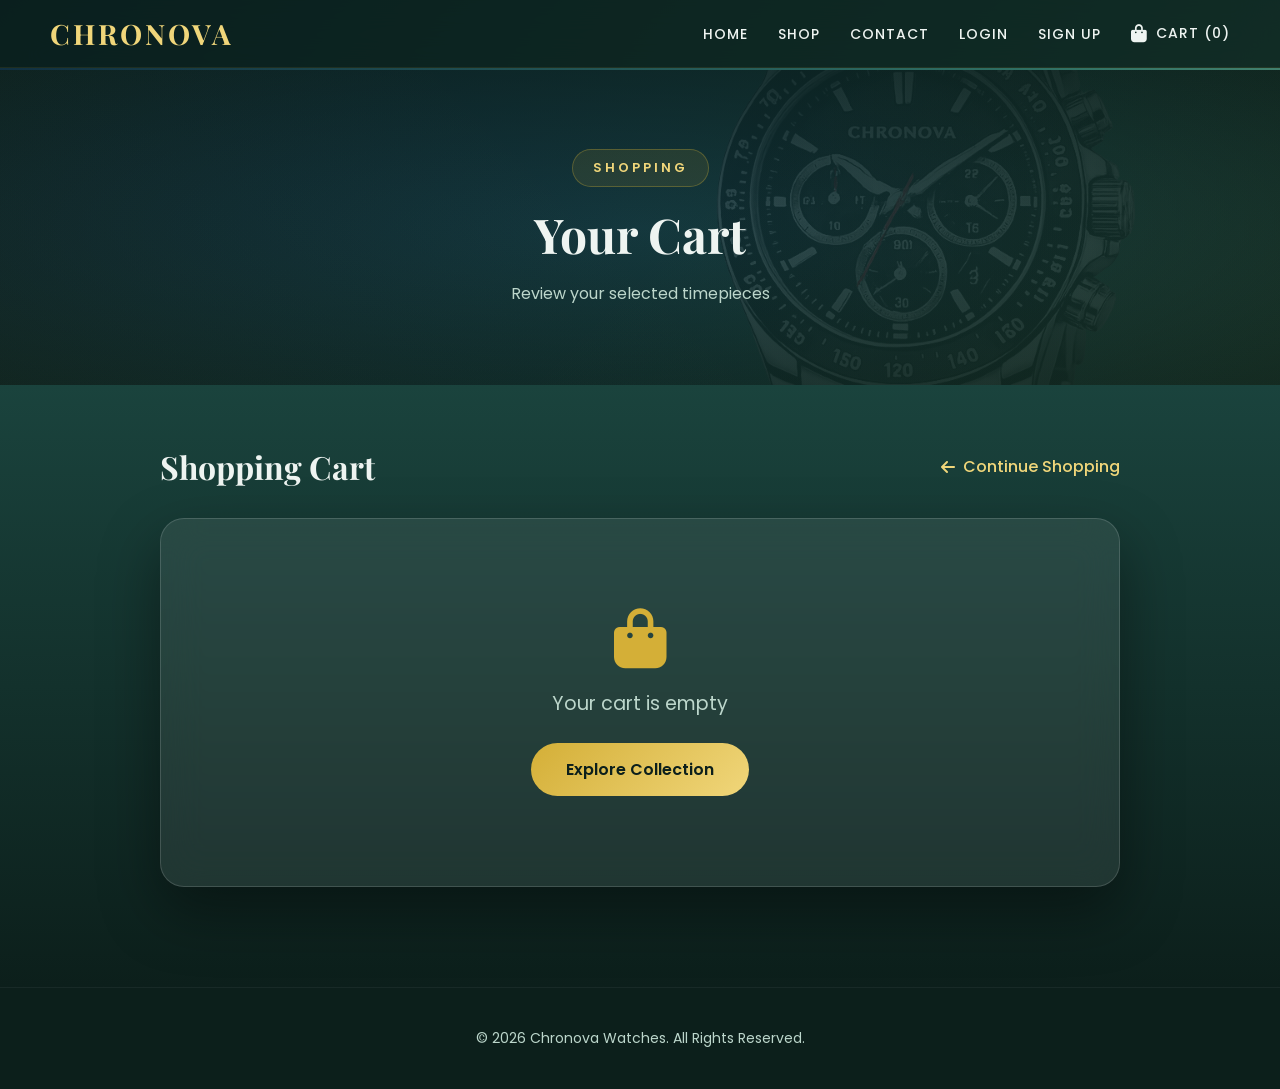
==== cart.html @ d94cf39f "Initial commit" ====
<!DOCTYPE html>
<html lang="en">
<head>
<meta charset="UTF-8">
<meta name="viewport" content="width=device-width, initial-scale=1.0">
<title>Chronova Watches | Shopping Cart</title>
<link href="https://fonts.googleapis.com/css2?family=Playfair+Display:wght@400;500;600;700&family=Poppins:wght@300;400;500;600&display=swap" rel="stylesheet">
<link rel="stylesheet" href="https://cdnjs.cloudflare.com/ajax/libs/font-awesome/6.4.0/css/all.min.css">

<style>
/* ===== CSS VARIABLES ===== */
:root {
    --primary-dark: #0f2c3f;
    --primary-teal: #2f6f63;
    --primary-light: #7bb88f;
    --gold: #d4af37;
    --gold-light: #f0d67a;
    --gold-dark: #b8962e;
    --dark-bg: #0c1f1b;
    --dark-teal: #1a433d;
    --text-light: #eef4f1;
    --text-muted: #bcd6cb;
    --glass-bg: rgba(255, 255, 255, 0.08);
    --glass-border: rgba(255, 255, 255, 0.15);
    --transition: all 0.4s cubic-bezier(0.4, 0, 0.2, 1);
}

/* ===== BASE STYLES ===== */
* {
    margin: 0;
    padding: 0;
    box-sizing: border-box;
}

body{
    font-family: 'Poppins', 'Helvetica Neue', sans-serif;
    background: linear-gradient(135deg, var(--primary-dark), var(--primary-teal), var(--primary-light));
    background-attachment: fixed;
    color: var(--text-light);
    min-height: 100vh;
}

/* ===== NAVBAR ===== */
.navbar {
    position: fixed;
    top: 0;
    left: 0;
    right: 0;
    display: flex;
    justify-content: space-between;
    align-items: center;
    padding: 15px 50px;
    background: rgba(10, 30, 25, 0.85);
    backdrop-filter: blur(20px);
    -webkit-backdrop-filter: blur(20px);
    z-index: 1000;
    transition: var(--transition);
    border-bottom: 1px solid rgba(212, 175, 55, 0.1);
}

.logo {
    font-family: 'Playfair Display', serif;
    font-size: 28px;
    font-weight: 700;
    letter-spacing: 3px;
    color: var(--gold-light);
    text-transform: uppercase;
}

.nav-links {
    display: flex;
    align-items: center;
    gap: 30px;
    list-style: none;
}

.nav-links a {
    font-size: 14px;
    font-weight: 500;
    letter-spacing: 1px;
    text-transform: uppercase;
    color: var(--text-light);
    position: relative;
    padding: 8px 0;
    transition: var(--transition);
    text-decoration: none;
}

.nav-links a::after {
    content: '';
    position: absolute;
    bottom: 0;
    left: 0;
    width: 0;
    height: 2px;
    background: linear-gradient(90deg, var(--gold), var(--gold-light));
    transition: var(--transition);
}

.nav-links a:hover::after {
    width: 100%;
}

.nav-links a:hover {
    color: var(--gold-light);
}

.cart-link {
    display: flex;
    align-items: center;
    gap: 8px;
}

.cart-link i {
    font-size: 18px;
}

.hamburger {
    display: none;
    font-size: 24px;
    color: var(--gold-light);
    cursor: pointer;
}

/* ===== PAGE HEADER ===== */
.page-header {
    min-height: 35vh;
    display: flex;
    align-items: center;
    justify-content: center;
    text-align: center;
    position: relative;
    background: linear-gradient(135deg, rgba(15, 44, 63, 0.9), rgba(20, 56, 51, 0.85)),
                url('static/bnr.png') center/cover no-repeat;
    margin-top: 70px;
}

.page-header::before {
    content: '';
    position: absolute;
    top: 0;
    left: 0;
    right: 0;
    bottom: 0;
    background: radial-gradient(ellipse at center, transparent 0%, rgba(10, 30, 25, 0.8) 100%);
}

.header-overlay {
    position: absolute;
    top: 0;
    left: 0;
    right: 0;
    bottom: 0;
    background: 
        linear-gradient(45deg, rgba(212, 175, 55, 0.03) 0%, transparent 50%),
        linear-gradient(-45deg, rgba(212, 175, 55, 0.03) 0%, transparent 50%);
}

.header-content {
    position: relative;
    z-index: 2;
}

.section-tag {
    display: inline-block;
    font-size: 13px;
    font-weight: 600;
    letter-spacing: 3px;
    text-transform: uppercase;
    color: var(--gold-light);
    margin-bottom: 15px;
    padding: 8px 20px;
    background: rgba(212, 175, 55, 0.1);
    border: 1px solid rgba(212, 175, 55, 0.3);
    border-radius: 25px;
}

.header-content h1 {
    font-family: 'Playfair Display', serif;
    font-size: 3rem;
    font-weight: 700;
    margin-bottom: 15px;
    color: var(--white);
}

.header-content p {
    font-size: 1rem;
    color: var(--text-muted);
}

/* ===== CART SECTION ===== */
.cart-section {
    padding: 60px 0 100px;
    background: linear-gradient(180deg, var(--dark-teal), var(--dark-bg));
}

.cart-container {
    max-width: 1000px;
    margin: 0 auto;
    padding: 0 20px;
}

.cart-header {
    display: flex;
    justify-content: space-between;
    align-items: center;
    margin-bottom: 30px;
}

.cart-header h2 {
    font-family: 'Playfair Display', serif;
    font-size: 2rem;
    color: var(--white);
}

.back-link {
    display: flex;
    align-items: center;
    gap: 8px;
    color: var(--gold-light);
    text-decoration: none;
    font-weight: 500;
    transition: var(--transition);
}

.back-link:hover {
    transform: translateX(-5px);
}

/* ===== CART BOX ===== */
.cart-box{
    background: var(--glass-bg);
    backdrop-filter: blur(20px);
    -webkit-backdrop-filter: blur(20px);
    border: 1px solid var(--glass-border);
    border-radius: 24px;
    padding: 30px;
    box-shadow: 0 25px 60px rgba(0, 0, 0, 0.4);
}

/* ===== CART ITEM ===== */
.cart-item{
    display: flex;
    align-items: center;
    gap: 25px;
    padding: 25px 0;
    border-bottom: 1px solid rgba(255, 255, 255, 0.1);
    transition: var(--transition);
}

.cart-item:hover {
    background: rgba(212, 175, 55, 0.05);
    margin: 0 -15px;
    padding: 25px 15px;
    border-radius: 16px;
}

.cart-item:last-child {
    border-bottom: none;
}

.cart-item img{
    width: 100px;
    height: 100px;
    object-fit: cover;
    border-radius: 16px;
    border: 2px solid rgba(212, 175, 55, 0.3);
    transition: var(--transition);
}

.cart-item:hover img {
    border-color: var(--gold);
    transform: scale(1.05);
}

.cart-info {
    flex: 1;
}

.cart-info strong {
    display: block;
    font-family: 'Playfair Display', serif;
    font-size: 1.3rem;
    color: var(--white);
    margin-bottom: 8px;
}

.cart-info .price {
    font-size: 1.1rem;
    color: var(--gold-light);
    font-weight: 600;
}

.cart-info .quantity {
    font-size: 0.9rem;
    color: var(--text-muted);
    margin-left: 10px;
}

.cart-actions {
    display: flex;
    gap: 10px;
}

.cart-actions button {
    padding: 10px 16px;
    border: none;
    border-radius: 12px;
    background: var(--glass-bg);
    border: 1px solid var(--glass-border);
    color: var(--text-light);
    font-size: 14px;
    cursor: pointer;
    transition: var(--transition);
}

.cart-actions button:hover {
    background: var(--gold);
    color: var(--dark-bg);
    transform: translateY(-2px);
}

.cart-actions button.remove-btn:hover {
    background: #e74c3c;
    color: white;
}

/* ===== EMPTY CART ===== */
.empty{
    text-align: center;
    padding: 60px 0;
}

.empty i {
    font-size: 60px;
    color: var(--gold);
    margin-bottom: 20px;
    animation: pulse 2s infinite;
}

.empty p {
    font-size: 1.2rem;
    color: var(--text-muted);
    margin-bottom: 25px;
}

.empty .btn-shop {
    display: inline-block;
    padding: 14px 35px;
    background: linear-gradient(135deg, var(--gold), var(--gold-light));
    color: var(--dark-bg);
    font-weight: 600;
    border-radius: 30px;
    text-decoration: none;
    transition: var(--transition);
}

.empty .btn-shop:hover {
    transform: translateY(-3px);
    box-shadow: 0 15px 40px rgba(212, 175, 55, 0.4);
}

/* ===== CART SUMMARY ===== */
.cart-summary {
    margin-top: 30px;
    padding-top: 30px;
    border-top: 1px solid rgba(255, 255, 255, 0.1);
}

.summary-row {
    display: flex;
    justify-content: space-between;
    align-items: center;
    margin-bottom: 15px;
    font-size: 1rem;
    color: var(--text-muted);
}

.summary-row.total {
    font-size: 1.5rem;
    font-weight: 700;
    color: var(--white);
    margin-top: 20px;
    padding-top: 20px;
    border-top: 1px solid rgba(255, 255, 255, 0.1);
}

.summary-row .amount {
    color: var(--gold-light);
    font-weight: 600;
}

.checkout-btn {
    width: 100%;
    margin-top: 25px;
    padding: 18px;
    border: none;
    border-radius: 16px;
    background: linear-gradient(135deg, var(--gold), var(--gold-light));
    color: var(--dark-bg);
    font-size: 16px;
    font-weight: 700;
    letter-spacing: 1px;
    text-transform: uppercase;
    cursor: pointer;
    transition: var(--transition);
}

.checkout-btn:hover {
    transform: translateY(-3px);
    box-shadow: 0 20px 50px rgba(212, 175, 55, 0.5);
}

/* ===== PAYMENT MODAL ===== */
#paymentModal {
    position: fixed;
    inset: 0;
    background: rgba(0, 0, 0, 0.8);
    display: none;
    justify-content: center;
    align-items: center;
    z-index: 9999;
    backdrop-filter: blur(10px);
}

.payment-box {
    background: linear-gradient(135deg, var(--dark-teal), var(--dark-bg));
    backdrop-filter: blur(30px);
    border: 1px solid rgba(212, 175, 55, 0.3);
    border-radius: 24px;
    padding: 40px;
    width: 340px;
    text-align: center;
    animation: modalSlide 0.4s ease;
}

@keyframes modalSlide {
    from {
        opacity: 0;
        transform: translateY(-30px);
    }
    to {
        opacity: 1;
        transform: translateY(0);
    }
}

.payment-box h2 {
    font-family: 'Playfair Display', serif;
    font-size: 1.8rem;
    margin-bottom: 20px;
    color: var(--white);
}

.payment-box .timer-text {
    display: inline-block;
    font-size: 14px;
    font-weight: 600;
    color: var(--gold-light);
    padding: 10px 18px;
    background: rgba(212, 175, 55, 0.15);
    border: 1px solid var(--gold);
    border-radius: 25px;
    margin-bottom: 15px;
    animation: pulse 1.5s infinite;
}

.payment-box .payment-status {
    font-size: 14px;
    font-weight: 600;
    color: #ff6b6b;
    margin-bottom: 15px;
}

.payment-box p {
    font-size: 0.95rem;
    color: var(--text-muted);
    margin-bottom: 15px;
}

.payment-box img {
    width: 200px;
    margin: 20px auto;
    border-radius: 16px;
    box-shadow: 0 10px 30px rgba(0, 0, 0, 0.3);
}

.payment-box .upi-id {
    font-size: 1rem;
    color: var(--gold-light);
    font-weight: 600;
    margin-bottom: 25px;
}

.payment-buttons {
    display: flex;
    gap: 15px;
    justify-content: center;
}

.payment-buttons button {
    padding: 12px 25px;
    border: none;
    border-radius: 12px;
    font-weight: 600;
    cursor: pointer;
    transition: var(--transition);
}

.payment-buttons .confirm-btn {
    background: linear-gradient(135deg, var(--gold), var(--gold-light));
    color: var(--dark-bg);
}

.payment-buttons .cancel-btn {
    background: transparent;
    border: 1px solid var(--text-muted);
    color: var(--text-light);
}

.payment-buttons button:hover {
    transform: translateY(-2px);
}

/* ===== FOOTER ===== */
.footer {
    background: var(--dark-bg);
    padding: 40px 0;
    text-align: center;
    border-top: 1px solid rgba(255, 255, 255, 0.05);
}

.footer p {
    font-size: 14px;
    color: var(--text-muted);
}

/* ===== ANIMATIONS ===== */
@keyframes pulse {
    0% {
        box-shadow: 0 0 0 0 rgba(212, 175, 55, 0.4);
    }
    70% {
        box-shadow: 0 0 0 15px rgba(212, 175, 55, 0);
    }
    100% {
        box-shadow: 0 0 0 0 rgba(212, 175, 55, 0);
    }
}

/* ===== RESPONSIVE ===== */
@media (max-width: 768px) {
    .navbar {
        padding: 15px 20px;
        flex-wrap: wrap;
    }

    .nav-links {
        display: none;
    }

    .hamburger {
        display: block;
    }

    .header-content h1 {
        font-size: 2rem;
    }

    .cart-header {
        flex-direction: column;
        gap: 15px;
        text-align: center;
    }

    .cart-item {
        flex-direction: column;
        text-align: center;
    }

    .cart-item img {
        width: 150px;
        height: 150px;
    }

    .cart-actions {
        justify-content: center;
    }

    .payment-box {
        width: 90%;
        margin: 0 20px;
    }
}
</style>
</head>

<body>
    <!-- NAVBAR -->
    <nav class="navbar">
        <div class="logo">Chronova</div>
        <ul class="nav-links">
            <li><a href="index.html">Home</a></li>
            <li><a href="shop.html">Shop</a></li>
            <li><a href="contact.html">Contact</a></li>
            <li><a href="login.html">Login</a></li>
            <li><a href="signup.html">Sign Up</a></li>
            <li>
                <a href="cart.html" class="cart-link">
                    <i class="fas fa-shopping-bag"></i>
                    <span>Cart (<span id="cartCount">0</span>)</span>
                </a>
            </li>
        </ul>
        <div class="hamburger">
            <i class="fas fa-bars"></i>
        </div>
    </nav>

    <!-- PAGE HEADER -->
    <section class="page-header">
        <div class="header-overlay"></div>
        <div class="header-content">
            <span class="section-tag">Shopping</span>
            <h1>Your Cart</h1>
            <p>Review your selected timepieces</p>
        </div>
    </section>

    <!-- CART SECTION -->
    <section class="cart-section">
        <div class="cart-container">
            <div class="cart-header">
                <h2>Shopping Cart</h2>
                <a href="shop.html" class="back-link">
                    <i class="fas fa-arrow-left"></i> Continue Shopping
                </a>
            </div>

            <div class="cart-box">
                <div id="cartItems"></div>

                <!-- Cart Summary -->
                <div class="cart-summary" id="cartSummary" style="display: none;">
                    <div class="summary-row">
                        <span>Subtotal</span>
                        <span class="amount">₹<span id="subtotal">0</span></span>
                    </div>
                    <div class="summary-row">
                        <span>Shipping</span>
                        <span class="amount">Free</span>
                    </div>
                    <div class="summary-row">
                        <span>Tax (18%)</span>
                        <span class="amount">₹<span id="tax">0</span></span>
                    </div>
                    <div class="summary-row total">
                        <span>Total</span>
                        <span class="amount">₹<span id="total">0</span></span>
                    </div>
                    <button class="checkout-btn" onclick="checkout()">
                        <i class="fas fa-lock"></i> Proceed to Checkout
                    </button>
                </div>
            </div>
        </div>
    </section>

    <!-- FOOTER -->
    <footer class="footer">
        <div class="container">
            <p>&copy; 2026 Chronova Watches. All Rights Reserved.</p>
        </div>
    </footer>

    <!-- PAYMENT MODAL -->
    <div id="paymentModal">
        <div class="payment-box">
            <h2>Complete Payment</h2>
            <p class="timer-text" id="timerText"></p>
            <p class="payment-status" id="paymentStatus"></p>
            <p>Scan QR to Pay</p>
            <img id="qrCode" alt="Payment QR Code">
            <p class="upi-id">UPI ID: <b>6203790756@ptyes</b></p>
            <div class="payment-buttons">
                <button class="confirm-btn" onclick="confirmPayment()">I've Paid</button>
                <button class="cancel-btn" onclick="closePayment()">Cancel</button>
            </div>
        </div>
    </div>

<script>
/* ===============================
   PRODUCT IMAGE MAP
================================ */
const productImages = {
    "Chronova Elite":"static/w1.jpg",
    "Chronova Prime":"static/w2.jpg",
    "Chronova Neo":"static/w3.jpg",
    "Chronova Royal":"static/w4.jpg",
    "Chronova Classic":"static/w5.jpg",
    "Chronova Urban":"static/w6.jpg",
    "Chronova Sport":"static/w7.jpg",
    "Chronova Luxe":"static/w8.jpg",
    "Chronova Sovereign":"static/w9.jpg",
    "Chronova Heritage":"static/w10.jpg",
    "Chronova Velocity":"static/w11.jpg",
    "Chronova Monarch":"static/w12.jpg",
    "Chronova Drift":"static/w13.jpg",
    "Chronova Apex":"static/w14.jpg",
    "Chronova Horizon":"static/w15.jpg",
    "Chronova Prestige":"static/w16.jpg",
    "Chronova Flux":"static/w17.jpg",
    "Chronova Imperial":"static/w18.jpg",
    "Chronova NovaX":"static/w19.jpg",
    "Chronova Eternity":"static/w20.jpg"
};

/* ===============================
   CART INIT
================================ */
let cart = JSON.parse(localStorage.getItem("chronova_cart")) || [];

/* ===============================
   PAYMENT TIMER VARIABLES
================================ */
let paymentTimer;
let timeLeft = 300; // 5 minutes
let paymentCompleted = false;

/* ===============================
   RENDER CART
================================ */
function renderCart(){
    const box = document.getElementById("cartItems");
    const summary = document.getElementById("cartSummary");
    const subtotalEl = document.getElementById("subtotal");
    const taxEl = document.getElementById("tax");
    const totalEl = document.getElementById("total");
    
    box.innerHTML = "";
    let total = 0;

    if(cart.length === 0){
        box.innerHTML = `
            <div class="empty">
                <i class="fas fa-shopping-bag"></i>
                <p>Your cart is empty</p>
                <a href="shop.html" class="btn-shop">Explore Collection</a>
            </div>`;
        summary.style.display = "none";
        document.getElementById("cartCount").innerText = "0";
        return;
    }

    summary.style.display = "block";

    cart.forEach((item, i) => {
        total += item.price * item.qty;

        box.innerHTML += `
        <div class="cart-item">
            <img src="${productImages[item.name]}" alt="${item.name}">
            <div class="cart-info">
                <strong>${item.name}</strong>
                <div>
                    <span class="price">₹${item.price.toLocaleString()}</span>
                    <span class="quantity">× ${item.qty}</span>
                </div>
            </div>
            <div class="cart-actions">
                <button onclick="changeQty(${i},-1)" title="Decrease"><i class="fas fa-minus"></i></button>
                <button onclick="changeQty(${i},1)" title="Increase"><i class="fas fa-plus"></i></button>
                <button class="remove-btn" onclick="removeItem(${i})" title="Remove"><i class="fas fa-trash"></i></button>
            </div>
        </div>`;
    });

    const subtotal = total;
    const tax = Math.round(subtotal * 0.18);
    const grandTotal = subtotal + tax;

    subtotalEl.innerText = subtotal.toLocaleString();
    taxEl.innerText = tax.toLocaleString();
    totalEl.innerText = grandTotal.toLocaleString();
    
    // Update cart count
    const cartCount = cart.reduce((sum, item) => sum + item.qty, 0);
    document.getElementById("cartCount").innerText = cartCount;
}

/* ===============================
   CART ACTIONS
================================ */
function changeQty(i, c){
    cart[i].qty += c;
    if(cart[i].qty <= 0) cart.splice(i,1);
    save();
}

function removeItem(i){
    if(confirm("Remove this item from cart?")){
        cart.splice(i,1);
        save();
    }
}

function save(){
    localStorage.setItem("chronova_cart", JSON.stringify(cart));
    renderCart();
}

/* ===============================
   CHECKOUT (UPI + QR)
================================ */
function checkout(){
    if(cart.length === 0){
        alert("Cart is empty!");
        return;
    }

    const amount = cart.reduce((sum,item)=>sum + item.price * item.qty,0);
    const upiId = "6203790756@ptyes";

    const upiLink = `upi://pay?pa=${upiId}&pn=Chronova&am=${amount}&cu=INR`;

    // Mobile → direct UPI app
    if (/Android|iPhone|iPad/i.test(navigator.userAgent)) {
        window.location.href = upiLink;
    } else {
        // Desktop → QR + Timer
        document.getElementById("paymentModal").style.display = "flex";
        
        // Generate QR code with UPI payment link
        const qrData = encodeURIComponent(upiLink);
        const qrUrl = `https://api.qrserver.com/v1/create-qr-code/?size=220x220&data=${qrData}`;
        document.getElementById("qrCode").src = qrUrl;
        
        startPaymentTimer();
    }
}

/* ===============================
   PAYMENT TIMER
================================ */
function startPaymentTimer(){
    clearInterval(paymentTimer);
    timeLeft = 300;
    paymentCompleted = false;

    const timerText = document.getElementById("timerText");
    const statusText = document.getElementById("paymentStatus");
    timerText.innerText = "";
    statusText.innerText = "";

    paymentTimer = setInterval(() => {
        const min = Math.floor(timeLeft / 60);
        const sec = timeLeft % 60;

        timerText.innerText = `⏳ Time left: ${min}:${sec < 10 ? "0"+sec : sec}`;

        if(timeLeft <= 0){
            clearInterval(paymentTimer);

            if(!paymentCompleted){
                timerText.innerText = "";
                statusText.innerText = "❌ Payment Failed (Time Expired)";
            }
        }

        timeLeft--;
    }, 1000);
}

/* ===============================
   PAYMENT SUCCESS
================================ */
function confirmPayment(){
    paymentCompleted = true;
    clearInterval(paymentTimer);

    alert("Payment Successful 🎉");

    localStorage.removeItem("chronova_cart");
    cart = [];
    renderCart();
    closePayment();
}

/* ===============================
   CLOSE PAYMENT MODAL
================================ */
function closePayment(){
    clearInterval(paymentTimer);
    document.getElementById("paymentModal").style.display = "none";
}

/* ===============================
   INITIAL LOAD
================================ */
renderCart();
</script>

</body>
</html>
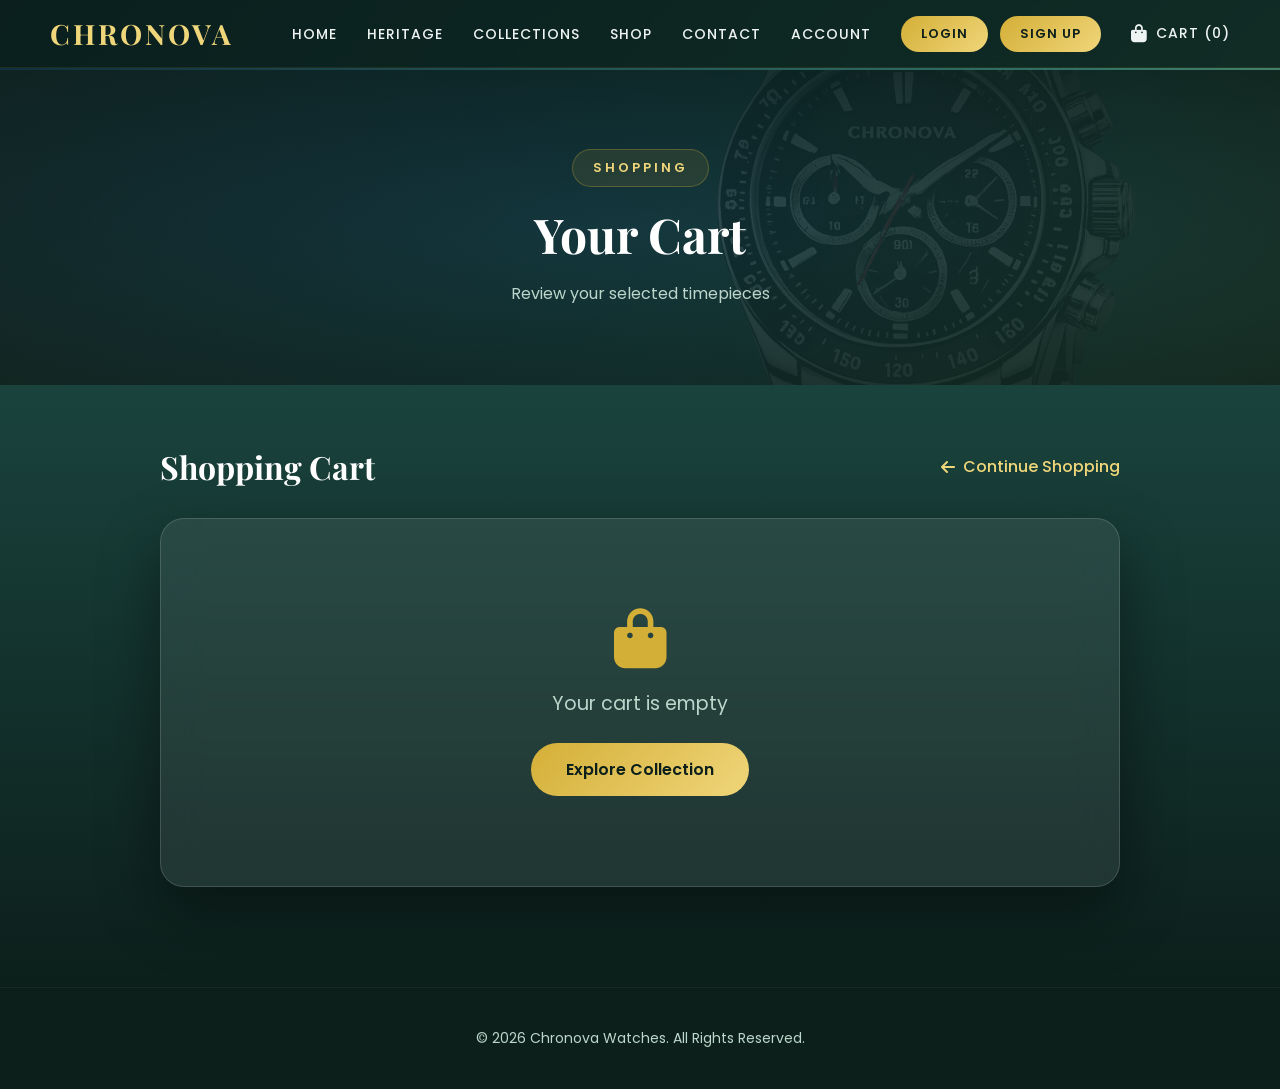
==== commit 3be194a1: "Update project" ====
--- a/cart.html
+++ b/cart.html
@@ -3,7 +3,10 @@
 <head>
 <meta charset="UTF-8">
 <meta name="viewport" content="width=device-width, initial-scale=1.0">
-<title>Chronova Watches | Shopping Cart</title>
+<!-- Global Theme Controller -->
+<script src="theme.js"></script>
+
+<link rel="stylesheet" href="theme.css">
 <link href="https://fonts.googleapis.com/css2?family=Playfair+Display:wght@400;500;600;700&family=Poppins:wght@300;400;500;600&display=swap" rel="stylesheet">
 <link rel="stylesheet" href="https://cdnjs.cloudflare.com/ajax/libs/font-awesome/6.4.0/css/all.min.css">
 
@@ -122,6 +125,49 @@
     cursor: pointer;
 }
 
+/* User Box Styles */
+#userBox {
+    display: flex;
+    align-items: center;
+    gap: 12px;
+}
+
+#userBox a {
+    padding: 8px 20px;
+    border-radius: 25px;
+    font-size: 13px;
+    font-weight: 600;
+    text-transform: uppercase;
+    letter-spacing: 1px;
+    background: linear-gradient(135deg, var(--gold), var(--gold-light));
+    color: var(--dark-bg);
+    transition: var(--transition);
+    text-decoration: none;
+}
+
+#userBox a:hover {
+    transform: translateY(-2px);
+    box-shadow: 0 8px 25px rgba(212, 175, 55, 0.4);
+}
+
+#userBox span {
+    color: var(--gold-light);
+    font-weight: 600;
+    font-size: 14px;
+}
+
+#userBox a[onclick] {
+    background: transparent;
+    color: var(--gold-light);
+    border: 1px solid var(--gold);
+    padding: 7px 19px;
+}
+
+#userBox a[onclick]:hover {
+    background: var(--gold);
+    color: var(--dark-bg);
+}
+
 /* ===== PAGE HEADER ===== */
 .page-header {
     min-height: 35vh;
@@ -557,6 +603,19 @@
 
     .nav-links {
         display: none;
+        position: fixed;
+        top: 65px;
+        left: 0;
+        right: 0;
+        background: rgba(6, 31, 27, 0.98);
+        border-bottom: 1px solid rgba(217, 184, 74, 0.15);
+        flex-direction: column;
+        padding: 20px;
+        gap: 15px;
+    }
+
+    .nav-links.active {
+        display: flex;
     }
 
     .hamburger {
@@ -598,21 +657,23 @@
 <body>
     <!-- NAVBAR -->
     <nav class="navbar">
-        <div class="logo">Chronova</div>
-        <ul class="nav-links">
+        <a href="index.html" class="logo" style="text-decoration:none;">Chronova</a>
+        <ul class="nav-links" id="cartNavLinks">
             <li><a href="index.html">Home</a></li>
+            <li><a href="heritage.html">Heritage</a></li>
+            <li><a href="collections.html">Collections</a></li>
             <li><a href="shop.html">Shop</a></li>
             <li><a href="contact.html">Contact</a></li>
-            <li><a href="login.html">Login</a></li>
-            <li><a href="signup.html">Sign Up</a></li>
+            <li><a href="account.html">Account</a></li>
+            <li id="userBox"></li>
             <li>
-                <a href="cart.html" class="cart-link">
+                <a href="cart.html" class="cart-link active">
                     <i class="fas fa-shopping-bag"></i>
                     <span>Cart (<span id="cartCount">0</span>)</span>
                 </a>
             </li>
         </ul>
-        <div class="hamburger">
+        <div class="hamburger" id="cartHamburger">
             <i class="fas fa-bars"></i>
         </div>
     </nav>
@@ -896,9 +957,47 @@
 }
 
 /* ===============================
-   INITIAL LOAD
+   INITIAL LOAD & AUTH
 ================================ */
 renderCart();
+
+// Update userBox state
+const isLoggedIn = localStorage.getItem("chronova_logged_in");
+const username = localStorage.getItem("chronova_username");
+const userBox = document.getElementById("userBox");
+
+if (userBox) {
+    if (isLoggedIn === "true" && username) {
+        userBox.innerHTML = `
+            <a href="account.html" title="Atelier Profile" style="background:transparent;border:none;padding:0;box-shadow:none;transform:none;">
+                <span style="color:#f0d67a;font-weight:bold;cursor:pointer;">
+                    Hi, ${username}
+                </span>
+            </a>
+            <a href="#" onclick="logout()" style="margin-left:12px;">Logout</a>
+        `;
+    } else {
+        userBox.innerHTML = `
+            <a href="login.html">Login</a>
+            <a href="signup.html">Sign Up</a>
+        `;
+    }
+}
+
+function logout() {
+    localStorage.removeItem("chronova_logged_in");
+    localStorage.removeItem("chronova_username");
+    window.location.href = "index.html";
+}
+
+// Mobile Hamburger Toggle
+const cartHamburger = document.getElementById("cartHamburger");
+const cartNavLinks = document.getElementById("cartNavLinks");
+if (cartHamburger && cartNavLinks) {
+    cartHamburger.addEventListener("click", () => {
+        cartNavLinks.classList.toggle("active");
+    });
+}
 </script>
 
 </body>
--- a/theme.css
+++ b/theme.css
@@ -0,0 +1,548 @@
+/* ========================================================================== */
+/* CHRONOVA GLOBAL LUXURY THEME SYSTEM                                        */
+/* Supports Dark Mode (Haute Emerald) and Light Mode (Haute Ivory & Gold)      */
+/* ========================================================================== */
+
+/* ===== 1. ROOT VARIABLES (DARK MODE DEFAULT) ===== */
+:root {
+    --bg-primary: #061F1B;
+    --bg-secondary: #082822;
+    --bg-surface: #0B3028;
+    --bg-surface-light: #103A31;
+    --bg-card: rgba(11, 48, 40, 0.55);
+    --bg-card-hover: rgba(16, 58, 49, 0.7);
+
+    --gold: #D9B84A;
+    --gold-light: #F0D36A;
+    --gold-dark: #A8892F;
+    --gold-subtle: rgba(217, 184, 74, 0.12);
+    --gold-border: rgba(217, 184, 74, 0.22);
+    --gold-border-hover: rgba(217, 184, 74, 0.45);
+
+    --text-primary: #FAF7F2;
+    --text-secondary: #B8C9C3;
+    --text-muted: #7F9690;
+    --text-inverse: #061F1B;
+    --white: #ffffff;
+
+    --primary-dark: #061F1B;
+    --primary-teal: #082822;
+    --primary-light: #103A31;
+    --dark-bg: #061F1B;
+    --dark-teal: #082822;
+    --text-light: #FAF7F2;
+
+    --glass-bg: rgba(6, 31, 27, 0.75);
+    --glass-modal-bg: rgba(6, 31, 27, 0.95);
+    --glass-border: rgba(217, 184, 74, 0.22);
+    --shadow-luxury: 0 20px 50px rgba(0, 0, 0, 0.55);
+    --shadow-card: 0 10px 30px rgba(0, 0, 0, 0.35);
+
+    --navbar-bg: rgba(6, 31, 27, 0.88);
+    --footer-bg: #061F1B;
+    --input-bg: rgba(8, 40, 34, 0.65);
+    --input-border: rgba(217, 184, 74, 0.25);
+}
+
+/* ===== 2. LIGHT MODE (HAUTE IVORY, EMERALD & GOLD) ===== */
+[data-theme="light"] {
+    --bg-primary: #F8F5EE;
+    --bg-secondary: #EFE9DC;
+    --bg-surface: #FFFFFF;
+    --bg-surface-light: #F4EFE4;
+    --bg-card: rgba(255, 255, 255, 0.92);
+    --bg-card-hover: rgba(255, 255, 255, 0.98);
+
+    --gold: #A8862A;
+    --gold-light: #C29D38;
+    --gold-dark: #7A5E18;
+    --gold-subtle: rgba(168, 134, 42, 0.08);
+    --gold-border: rgba(168, 134, 42, 0.25);
+    --gold-border-hover: rgba(168, 134, 42, 0.55);
+
+    --text-primary: #061F1B;
+    --text-secondary: #2C4841;
+    --text-muted: #5B756E;
+    --text-inverse: #FAF7F2;
+    --white: #ffffff;
+
+    --primary-dark: #F8F5EE;
+    --primary-teal: #EFE9DC;
+    --primary-light: #E3DDD0;
+    --dark-bg: #F8F5EE;
+    --dark-teal: #EFE9DC;
+    --text-light: #061F1B;
+
+    --glass-bg: rgba(255, 255, 255, 0.85);
+    --glass-modal-bg: rgba(255, 255, 255, 0.98);
+    --glass-border: rgba(168, 134, 42, 0.25);
+    --shadow-luxury: 0 20px 50px rgba(6, 31, 27, 0.12);
+    --shadow-card: 0 10px 30px rgba(6, 31, 27, 0.08);
+
+    --navbar-bg: rgba(248, 245, 238, 0.92);
+    --footer-bg: #EFE9DC;
+    --input-bg: #FFFFFF;
+    --input-border: rgba(168, 134, 42, 0.3);
+}
+
+/* ========================================================================== */
+/* COMPONENT SPECIFIC LIGHT THEME ADAPTATIONS                                 */
+/* ========================================================================== */
+
+/* Body & Base */
+[data-theme="light"] body {
+    background-color: var(--bg-primary) !important;
+    color: var(--text-primary) !important;
+}
+
+/* Global Navbar */
+[data-theme="light"] .navbar,
+[data-theme="light"] nav,
+[data-theme="light"] .auth-navbar {
+    background: var(--navbar-bg) !important;
+    border-bottom: 1px solid var(--gold-border) !important;
+    backdrop-filter: blur(20px) !important;
+    -webkit-backdrop-filter: blur(20px) !important;
+    box-shadow: 0 4px 20px rgba(6, 31, 27, 0.05);
+}
+
+[data-theme="light"] .logo {
+    color: var(--gold) !important;
+}
+
+[data-theme="light"] .nav-links a,
+[data-theme="light"] nav ul a {
+    color: var(--text-primary) !important;
+}
+
+[data-theme="light"] .nav-links a:hover,
+[data-theme="light"] nav ul a:hover,
+[data-theme="light"] .nav-links a.active {
+    color: var(--gold) !important;
+}
+
+[data-theme="light"] .nav-links a::after {
+    background: linear-gradient(90deg, var(--gold), var(--gold-light)) !important;
+}
+
+[data-theme="light"] .hamburger {
+    color: var(--gold) !important;
+}
+
+[data-theme="light"] #userBox a {
+    background: linear-gradient(135deg, var(--gold), var(--gold-light)) !important;
+    color: #FAF7F2 !important;
+}
+
+[data-theme="light"] #userBox span {
+    color: var(--gold-dark) !important;
+}
+
+[data-theme="light"] #userBox a[onclick] {
+    background: transparent !important;
+    color: var(--gold) !important;
+    border-color: var(--gold) !important;
+}
+
+[data-theme="light"] #userBox a[onclick]:hover {
+    background: var(--gold) !important;
+    color: #FAF7F2 !important;
+}
+
+/* Mobile Navigation Menus */
+@media (max-width: 860px) {
+    [data-theme="light"] .nav-links,
+    [data-theme="light"] nav ul {
+        background: rgba(248, 245, 238, 0.98) !important;
+        border-bottom: 1px solid var(--gold-border) !important;
+    }
+}
+
+/* ========================================================================== */
+/* HOME PAGE (index.html) LIGHT ADAPTATIONS                                   */
+/* ========================================================================== */
+[data-theme="light"] .hero-scroll-container {
+    background: linear-gradient(180deg, #F8F5EE 0%, #EFE9DC 100%) !important;
+}
+
+[data-theme="light"] .hero-main-content h1,
+[data-theme="light"] .hero-end-content h2,
+[data-theme="light"] .hero-mid-tag h2 {
+    color: var(--text-primary) !important;
+}
+
+[data-theme="light"] .hero-main-content p,
+[data-theme="light"] .hero-end-content p {
+    color: var(--text-secondary) !important;
+}
+
+[data-theme="light"] .section-tag,
+[data-theme="light"] .hero-subtitle {
+    color: var(--gold) !important;
+}
+
+[data-theme="light"] .heritage-cinematic-section {
+    background: var(--bg-primary) !important;
+}
+
+[data-theme="light"] .heritage-chapter h2,
+[data-theme="light"] .heritage-chapter p {
+    color: var(--text-primary) !important;
+}
+
+[data-theme="light"] .heritage-detail-item {
+    background: var(--bg-card) !important;
+    border: 1px solid var(--gold-border) !important;
+}
+
+[data-theme="light"] .collections-section {
+    background: var(--bg-secondary) !important;
+}
+
+[data-theme="light"] .collection-card {
+    background: var(--bg-surface) !important;
+    border: 1px solid var(--gold-border) !important;
+    box-shadow: var(--shadow-card) !important;
+}
+
+[data-theme="light"] .collection-card h3,
+[data-theme="light"] .collection-card h4 {
+    color: var(--text-primary) !important;
+}
+
+[data-theme="light"] .collection-card p {
+    color: var(--text-secondary) !important;
+}
+
+[data-theme="light"] .stat-item,
+[data-theme="light"] .craft-card,
+[data-theme="light"] .feature-card,
+[data-theme="light"] .testimonial-card {
+    background: var(--bg-surface) !important;
+    border: 1px solid var(--gold-border) !important;
+    box-shadow: var(--shadow-card) !important;
+    color: var(--text-primary) !important;
+}
+
+[data-theme="light"] .stat-number,
+[data-theme="light"] .testimonial-stars {
+    color: var(--gold) !important;
+}
+
+[data-theme="light"] .stat-label,
+[data-theme="light"] .testimonial-author {
+    color: var(--text-secondary) !important;
+}
+
+[data-theme="light"] .newsletter-section {
+    background: var(--bg-secondary) !important;
+}
+
+[data-theme="light"] .newsletter-box {
+    background: var(--bg-surface) !important;
+    border: 1px solid var(--gold-border) !important;
+    box-shadow: var(--shadow-luxury) !important;
+}
+
+[data-theme="light"] .newsletter-input-group input {
+    background: var(--bg-primary) !important;
+    color: var(--text-primary) !important;
+    border: 1px solid var(--gold-border) !important;
+}
+
+/* ========================================================================== */
+/* SHOP PAGE (shop.html) LIGHT ADAPTATIONS                                    */
+/* ========================================================================== */
+[data-theme="light"] .shop-hero {
+    background: linear-gradient(180deg, #F8F5EE 0%, #EFE9DC 100%) !important;
+}
+
+[data-theme="light"] .shop-hero__card {
+    background: rgba(255, 255, 255, 0.88) !important;
+    border: 1px solid var(--gold-border) !important;
+    box-shadow: var(--shadow-card) !important;
+}
+
+[data-theme="light"] .shop-hero__title {
+    color: var(--text-primary) !important;
+}
+
+[data-theme="light"] .shop-hero__desc,
+[data-theme="light"] .shop-hero__meta span {
+    color: var(--text-secondary) !important;
+}
+
+[data-theme="light"] .shop-main-section,
+[data-theme="light"] .shop-featured-collection,
+[data-theme="light"] .shop-brand-story {
+    background: var(--bg-primary) !important;
+}
+
+[data-theme="light"] .shop-controls {
+    background: var(--bg-surface) !important;
+    border: 1px solid var(--gold-border) !important;
+    box-shadow: var(--shadow-card) !important;
+}
+
+[data-theme="light"] .shop-search__input,
+[data-theme="light"] .shop-sort__select {
+    background: var(--bg-primary) !important;
+    border: 1px solid var(--gold-border) !important;
+    color: var(--text-primary) !important;
+}
+
+[data-theme="light"] .filter-btn {
+    background: transparent !important;
+    border: 1px solid var(--gold-border) !important;
+    color: var(--text-primary) !important;
+}
+
+[data-theme="light"] .filter-btn:hover,
+[data-theme="light"] .filter-btn.active {
+    background: var(--gold) !important;
+    color: #FAF7F2 !important;
+    border-color: var(--gold) !important;
+}
+
+[data-theme="light"] .product-card {
+    background: var(--bg-surface) !important;
+    border: 1px solid var(--gold-border) !important;
+    box-shadow: var(--shadow-card) !important;
+}
+
+[data-theme="light"] .product-card:hover {
+    border-color: var(--gold-border-hover) !important;
+    box-shadow: var(--shadow-luxury) !important;
+}
+
+[data-theme="light"] .product-card__title {
+    color: var(--text-primary) !important;
+}
+
+[data-theme="light"] .product-card__price {
+    color: var(--gold-dark) !important;
+}
+
+[data-theme="light"] .product-card__category {
+    color: var(--text-muted) !important;
+}
+
+[data-theme="light"] .product-card__image-box {
+    background: #F0EBE0 !important;
+}
+
+[data-theme="light"] .btn-quick-view {
+    background: rgba(255, 255, 255, 0.9) !important;
+    color: var(--text-primary) !important;
+    border: 1px solid var(--gold-border) !important;
+}
+
+[data-theme="light"] .btn-quick-view:hover {
+    background: var(--gold) !important;
+    color: #FAF7F2 !important;
+}
+
+[data-theme="light"] .btn-add-cart {
+    background: linear-gradient(135deg, var(--gold), var(--gold-light)) !important;
+    color: #FAF7F2 !important;
+}
+
+/* Quick View Modal in Shop */
+[data-theme="light"] .quick-view-modal,
+[data-theme="light"] .qv-modal-card {
+    background: var(--bg-surface) !important;
+    border: 1px solid var(--gold-border) !important;
+    box-shadow: var(--shadow-luxury) !important;
+    color: var(--text-primary) !important;
+}
+
+[data-theme="light"] .qv-spec-item {
+    background: var(--bg-surface-light) !important;
+    border: 1px solid var(--gold-border) !important;
+}
+
+[data-theme="light"] .qv-spec-label {
+    color: var(--text-muted) !important;
+}
+
+[data-theme="light"] .qv-spec-value {
+    color: var(--text-primary) !important;
+}
+
+[data-theme="light"] .qv-close-btn {
+    color: var(--text-primary) !important;
+    background: var(--bg-surface-light) !important;
+    border: 1px solid var(--gold-border) !important;
+}
+
+/* ========================================================================== */
+/* CART PAGE (cart.html) LIGHT ADAPTATIONS                                    */
+/* ========================================================================== */
+[data-theme="light"] .page-header {
+    background: linear-gradient(135deg, rgba(239, 233, 220, 0.95), rgba(248, 245, 238, 0.9)) !important;
+}
+
+[data-theme="light"] .header-content h1 {
+    color: var(--text-primary) !important;
+}
+
+[data-theme="light"] .header-content p {
+    color: var(--text-secondary) !important;
+}
+
+[data-theme="light"] .cart-section {
+    background: var(--bg-primary) !important;
+}
+
+[data-theme="light"] .cart-box {
+    background: var(--bg-surface) !important;
+    border: 1px solid var(--gold-border) !important;
+    box-shadow: var(--shadow-card) !important;
+}
+
+[data-theme="light"] .cart-header h2 {
+    color: var(--text-primary) !important;
+}
+
+[data-theme="light"] .cart-item {
+    background: var(--bg-surface-light) !important;
+    border: 1px solid var(--gold-border) !important;
+    color: var(--text-primary) !important;
+}
+
+[data-theme="light"] .cart-item-name {
+    color: var(--text-primary) !important;
+}
+
+[data-theme="light"] .cart-item-price {
+    color: var(--gold-dark) !important;
+}
+
+[data-theme="light"] .quantity-btn {
+    background: var(--bg-surface) !important;
+    border: 1px solid var(--gold-border) !important;
+    color: var(--text-primary) !important;
+}
+
+[data-theme="light"] .cart-summary {
+    background: var(--bg-surface-light) !important;
+    border: 1px solid var(--gold-border) !important;
+}
+
+[data-theme="light"] .summary-row {
+    color: var(--text-secondary) !important;
+}
+
+[data-theme="light"] .summary-row.total,
+[data-theme="light"] .summary-row .amount {
+    color: var(--text-primary) !important;
+}
+
+[data-theme="light"] .payment-modal .modal-content,
+[data-theme="light"] .payment-box {
+    background: var(--bg-surface) !important;
+    border: 1px solid var(--gold-border) !important;
+    box-shadow: var(--shadow-luxury) !important;
+    color: var(--text-primary) !important;
+}
+
+/* ========================================================================== */
+/* CONTACT PAGE (contact.html) LIGHT ADAPTATIONS                              */
+/* ========================================================================== */
+[data-theme="light"] .contact-wrapper {
+    background: var(--bg-primary) !important;
+}
+
+[data-theme="light"] .contact-card {
+    background: var(--bg-surface) !important;
+    border: 1px solid var(--gold-border) !important;
+    box-shadow: var(--shadow-luxury) !important;
+}
+
+[data-theme="light"] .contact-info h2,
+[data-theme="light"] .contact-info p,
+[data-theme="light"] .info-item span {
+    color: var(--text-primary) !important;
+}
+
+[data-theme="light"] .info-item i {
+    color: var(--gold) !important;
+}
+
+[data-theme="light"] .contact-form input,
+[data-theme="light"] .contact-form textarea {
+    background: var(--bg-primary) !important;
+    border: 1px solid var(--gold-border) !important;
+    color: var(--text-primary) !important;
+}
+
+[data-theme="light"] .contact-form input:focus,
+[data-theme="light"] .contact-form textarea:focus {
+    border-color: var(--gold) !important;
+}
+
+[data-theme="light"] .contact-form button {
+    background: linear-gradient(135deg, var(--gold), var(--gold-light)) !important;
+    color: #FAF7F2 !important;
+}
+
+/* ========================================================================== */
+/* AUTH PAGES (login.html & signup.html) LIGHT ADAPTATIONS                    */
+/* ========================================================================== */
+[data-theme="light"] .login-box,
+[data-theme="light"] .signup-box {
+    background: rgba(255, 255, 255, 0.95) !important;
+    border: 1px solid var(--gold-border) !important;
+    box-shadow: 0 25px 50px rgba(6, 31, 27, 0.15) !important;
+}
+
+[data-theme="light"] .login-box h2,
+[data-theme="light"] .signup-box h2 {
+    color: var(--text-primary) !important;
+}
+
+[data-theme="light"] .login-box .subtitle,
+[data-theme="light"] .signup-box .subtitle,
+[data-theme="light"] .remember-me label,
+[data-theme="light"] .login-box p,
+[data-theme="light"] .signup-box p {
+    color: var(--text-secondary) !important;
+}
+
+[data-theme="light"] .input-wrapper input {
+    background: #FAF7F2 !important;
+    border: 1px solid var(--gold-border) !important;
+    color: var(--text-primary) !important;
+}
+
+[data-theme="light"] .input-wrapper .icon {
+    color: var(--gold) !important;
+}
+
+/* ========================================================================== */
+/* GLOBAL FOOTER LIGHT ADAPTATIONS                                            */
+/* ========================================================================== */
+[data-theme="light"] .footer {
+    background-color: var(--footer-bg) !important;
+    border-top: 1px solid var(--gold-border) !important;
+    color: var(--text-secondary) !important;
+}
+
+[data-theme="light"] .footer h2,
+[data-theme="light"] .footer_content h2 {
+    color: var(--gold-dark) !important;
+}
+
+[data-theme="light"] .footer a,
+[data-theme="light"] .footer_social a {
+    color: var(--text-primary) !important;
+}
+
+[data-theme="light"] .footer a:hover,
+[data-theme="light"] .footer_social a:hover {
+    color: var(--gold) !important;
+}
+
+[data-theme="light"] .copyright {
+    color: var(--text-muted) !important;
+}
